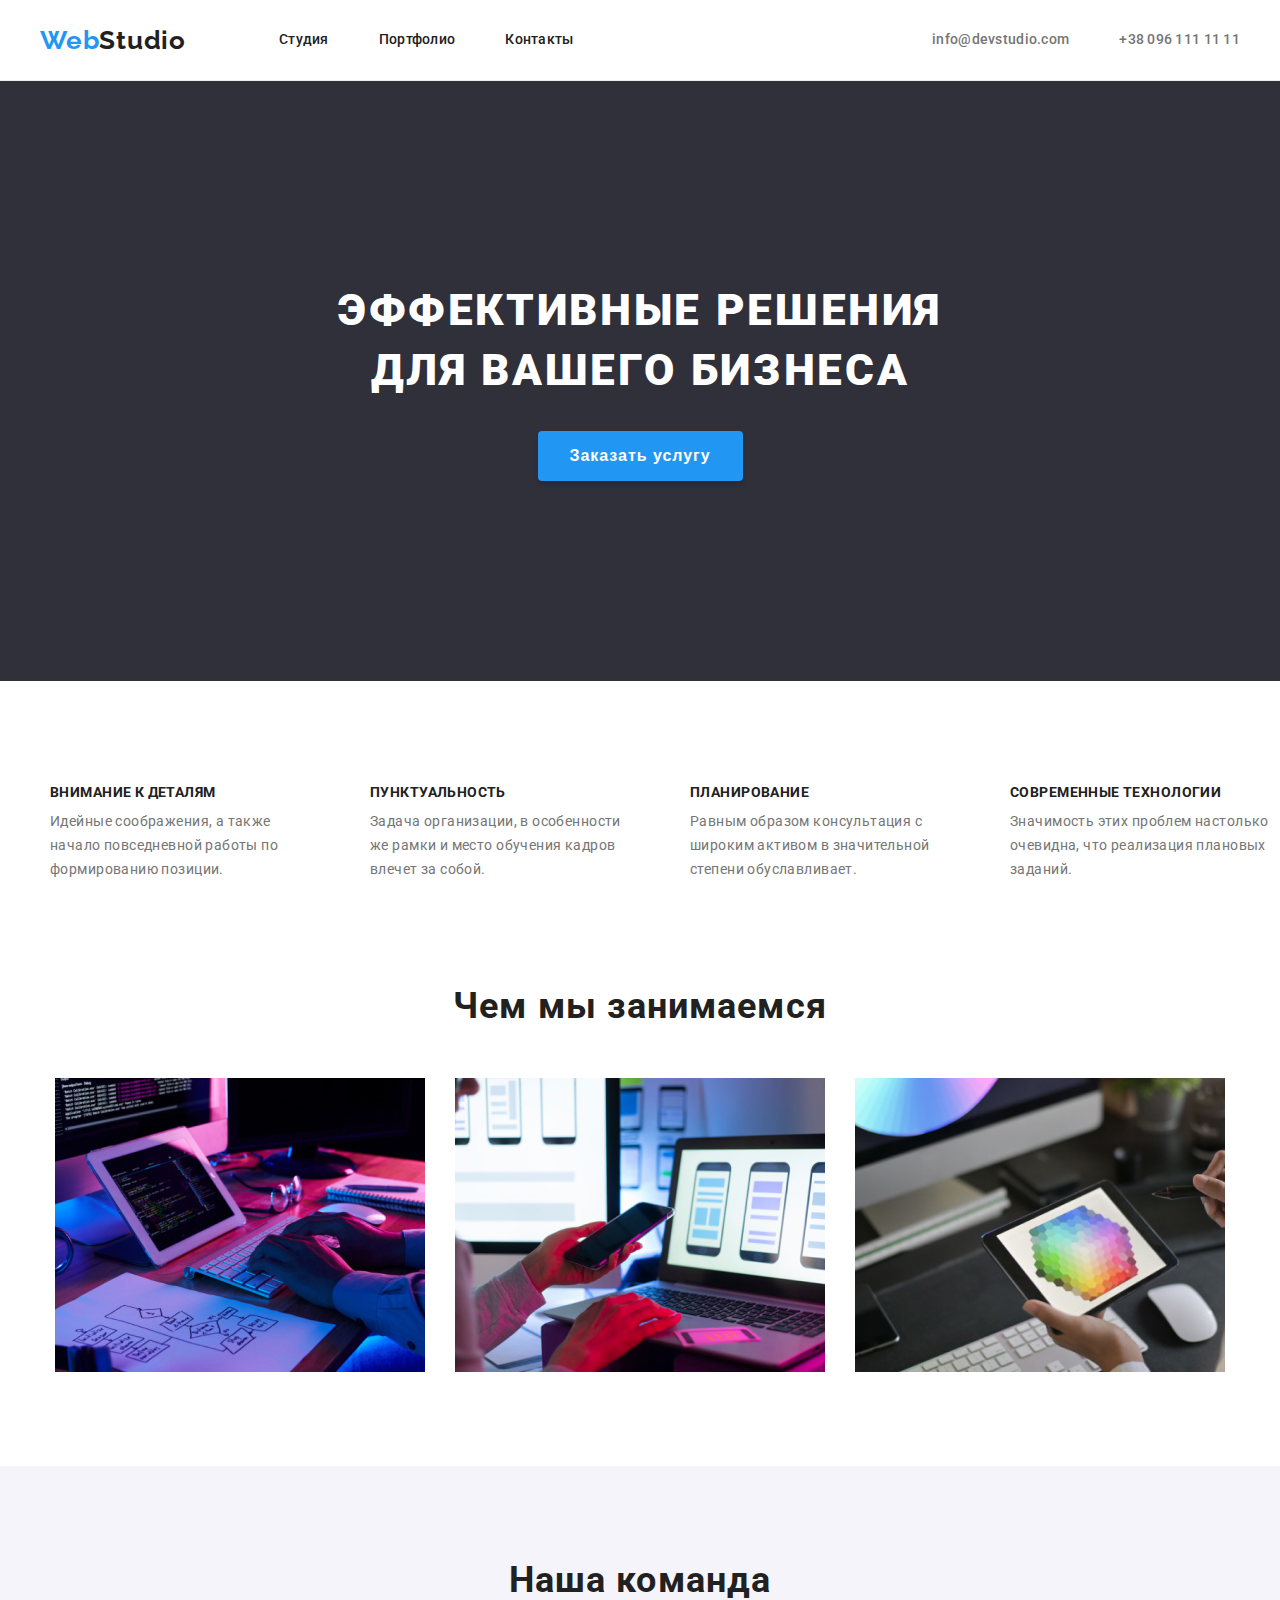
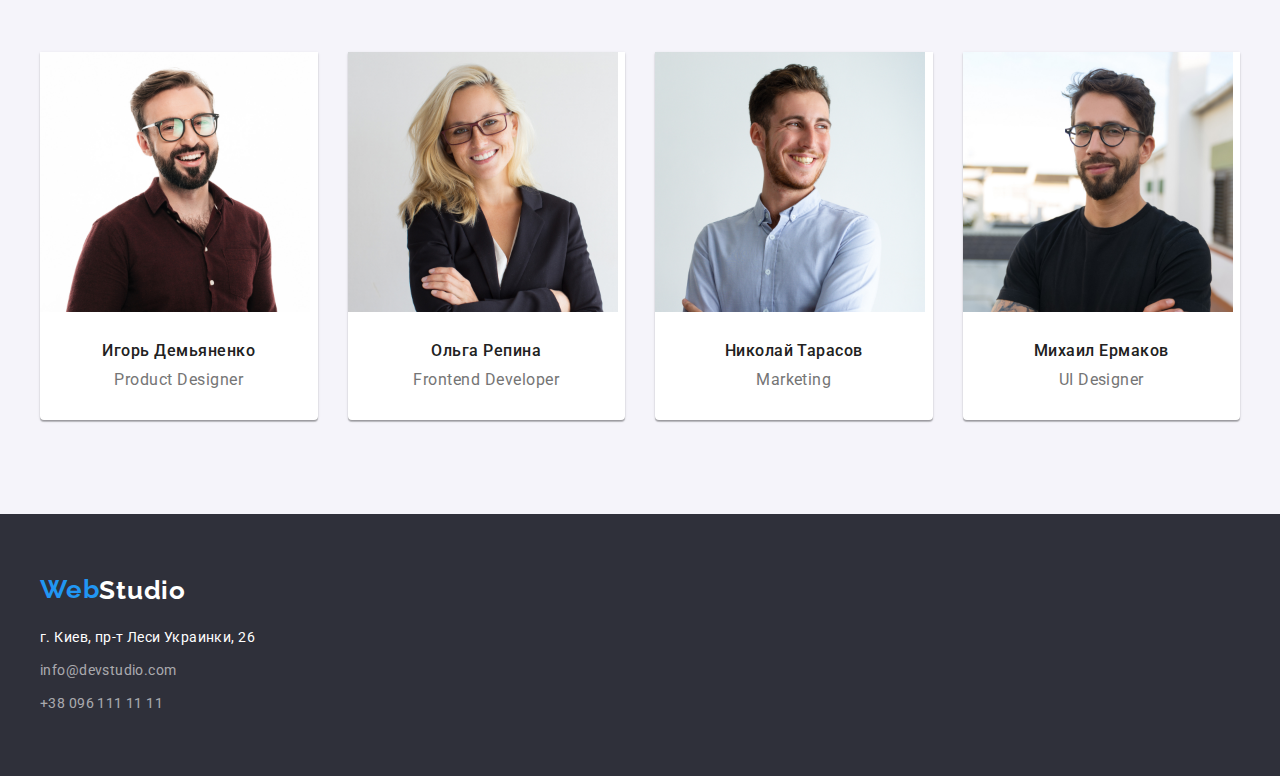
==== index.html @ fc033f23 "add" ====
<!DOCTYPE html>
<html lang="ru">
<head>
    <meta charset="UTF-8">
    <meta http-equiv="X-UA-Compatible" content="IE=edge">
    <meta name="viewport" content="width=device-width, initial-scale=1.0">
    <title>Document</title>
       <link rel="stylesheet" href="https://fonts.googleapis.com/css2?family=Raleway:wght@700&family=Roboto:wght@400;500;700;900&display=swap">
    <link rel="stylesheet" href="https://cdnjs.cloudflare.com/ajax/libs/modern-normalize/1.1.0/modern-normalize.min.css"
    integrity="sha512-wpPYUAdjBVSE4KJnH1VR1HeZfpl1ub8YT/NKx4PuQ5NmX2tKuGu6U/JRp5y+Y8XG2tV+wKQpNHVUX03MfMFn9Q=="
    crossorigin="anonymous" referrerpolicy="no-referrer"/>
       <link rel="stylesheet" href="./css/styles.css">
</head>

<body>
    <!--Шапка-сайта-->
        <header class="menu">
    <div class="container main-nav">
        <nav>
          <a class="logo" href="/"><span class="web">Web</span>Studio</a>      
             <ul class="navigate-class">
                 <li class="item"><a class="link" href="index.html">Студия</a></li>
                 <li class="item"><a class="link" href="portfolio.html">Портфолио</a></li>
                 <li class="item"><a class="link" href="/">Контакты</a></li>
              </ul>
        </nav>
         <div class="contact">
             <a class="link-contact" href="mailto:info@devstudio.com">info@devstudio.com</a>
             <a class="link-contact" href="tel:+380961111111">+38 096 111 11 11</a> 
         </div>
         
    </div>    
        </header>

<main>
    <!--Верхняя секция-->
<section class="all-order">
    <div class="container title-button">
    <h1 class="order-title"> ЭФФЕКТИВНЫЕ РЕШЕНИЯ ДЛЯ ВАШЕГО БИЗНЕСА</h1>
<button class="order" type="button">Заказать услугу</button>
</div>
</section>

    <!--Принципы-->
    <section class="section">
<div class="container">
    <ul class="list-principles">
        <li class="oldsection"> 
            <h3>ВНИМАНИЕ К ДЕТАЛЯМ </h3> 
           <p class="principles">Идейные соображения, а также начало повседневной работы по формированию позиции.</p>
         </li>

        <li class="oldsection"> 
            <h3>ПУНКТУАЛЬНОСТЬ</h3> 
          <p class="principles">Задача организации, в особенности же рамки и место обучения кадров влечет за собой.</p> 
         </li>

        <li class="oldsection">
             <h3>ПЛАНИРОВАНИЕ</h3> 
           <p class="principles">Равным образом консультация с широким активом в значительной степени обуславливает.</p>
         </li>

        <li class="oldsection">
             <h3>СОВРЕМЕННЫЕ ТЕХНОЛОГИИ</h3>
           <p class="principles">Значимость этих проблем настолько очевидна, что реализация плановых заданий.</p> 
        </li>
    </ul>
</div> 
</section>

<!--Чем мы занимаемся-->
<section class="section work"> 
    <div class="container">
    <h2 class="section-title">Чем мы занимаемся</h2>
    <ul class="our-work-set">
         <li class="section-card"><img src="images/img1.jpg" alt="человек работает" width="370" height="294"></li>
         <li class="section-card"><img src="images/img2.jpg" alt="монитор" width="370" height="294"></li>
         <li class="section-card"><img src="images/img3.jpg" alt="спектр" width="370" height="294"></li>
    </ul>
    </div>
</section>

<!--Наша команда-->
<section class="section we">
    <div class="container">
    <h2 class="section-title">Наша команда</h2>
    <ul class="our-team">
        <li class="section-team">
            <img src="images/img4.jpg" alt="Игорь Демьяненко" width="270" height="260">
            <div class="card-content">
            <h3 class="command">Игорь Демьяненко</h3>
             <p class="command-position">Product Designer</p>  
            </div>
        </li>
        <li class="section-team">
            <img src="images/img5.jpg" alt="Ольга Репина" width="270" height="260">
            <div class="card-content">
               <h3 class="command">Ольга Репина</h3> 
               <p class="command-position">Frontend Developer</p> 
            </div>
        </li>
        <li class="section-team">
            <img src="images/img6.jpg" alt="Николай Тарасов" width="270" height="260">
            <div class="card-content">
                <h3 class="command">Николай Тарасов</h3>  
               <p class="command-position">Marketing</p> 
            </div>
        </li>
        <li class="section-team">
            <img src="images/img7.jpg" alt="Михаил Ермаков" width="270" height="260">
            <div class="card-content">
            <h3 class="command">Михаил Ермаков</h3> 
               <p class="command-position">UI Designer</p>
             </div>  
            </li>
     </ul>
    </div>
</section>

</main>

    <footer class="link-footer">
        <div class="container">
        <a class="logo-footer" href="/"><span class="web">Web</span>Studio</a>
        <address class="address"> 
        <a class="footer" href="https://goo.gl/maps/7m1vxZSbiyb1Bdkx6">г. Киев, пр-т Леси Украинки, 26</a>
        <a class="footer-contact" href="mailto:info@devstudio.com">info@devstudio.com</a>
        <a class="footer-contact" href="tel:+380961111111">+38 096 111 11 11</a>
        </address>
        </div>
  </footer>
   
</body>
</html>
---- css/styles.css ----
:root {
  --main-background-color: #ffffff;
  --main-color-text: #212121;
  --second-color-text: #757575;
  --main-font-family: Roboto;
  --main-font-size: 26px;
  --main-color-text-darkbackground: #ffffff;

  --card-set-gap: 30px;
}

body {
  font-family: var(--main-font-family, Raleway);
  font-style: normal;
  font-weight: normal;
  color: var(--main-color-text, #757575);
  margin: 0;
}

h1,
h2,
h3,
p,
ul {
  margin: 0;
  padding: 0;
}

img {
  display: block;
  max-width: 100%;
  height: auto;
}

.menu {
  border-bottom: 1px solid #ececec;
}

.main-nav {
  display: flex;
  align-items: center;
}

.container {
  width: 1200px;
  margin-left: auto;
  margin-right: auto;
  padding-left: 15px;
  padding-right: 15px;
}

nav {
  display: flex;
}

.web {
  font-family: Raleway;
  font-weight: 700;
  font-size: 26px;
  line-height: 1.19;
  color: #2196f3;
  letter-spacing: 0.03em;
}
.logo {
  font-family: Raleway;
  font-weight: 700;
  font-size: 26px;
  line-height: 1.24;
  letter-spacing: 0.03em;

  color: var(--main-color-text);
  text-decoration: none;

  display: inline-block;
  margin-top: 24px;
}

.navigate-class {
  display: flex;
  margin-left: 93px;
}

.navigate-class > .item {
  list-style-type: none;
  margin-right: 50px;
}

.navigate-class .item:last-child {
  margin-right: 0px;
}

.navigate-class .link {
  color: var(--main-color-text);
  background-color: var(--main-background-color);
  font-weight: 500;
  font-size: 14px;
  text-decoration: none;

  line-height: 1.14;
  letter-spacing: 0.02em;

  display: block;
  padding-top: 32px;
  padding-bottom: 32px;
}

.contact {
  display: flex;
  margin-left: auto;
}

.contact .link-contact + .link-contact {
  margin-left: 50px;
}

.link-contact {
  font-weight: 500;
  font-size: 14px;
  line-height: 1.14;
  letter-spacing: 0.02em;
  color: var(--second-color-text);
  text-decoration: none;
  list-style-type: none;
  padding-top: 32px;
  padding-bottom: 32px;
}

.link:hover,
.link:focus,
.link-contact:focus,
.link-contact:hover,
.footer:hover,
.footer:focus,
.footer-contact:focus,
.footer-contact:hover {
  color: #2196f3;
}

.all-order {
  background-color: #2f303a;

  text-align: center;
}

.title-button {
  padding-top: 200px;
  padding-bottom: 200px;
}

.order-title {
  font-family: var(--main-font-family);
  text-align: center;
  font-weight: 900;
  font-size: 44px;
  line-height: 1.36;

  letter-spacing: 0.06em;
  text-transform: uppercase;

  color: var(--main-color-text-darkbackground);

  width: 696px;
  margin: 0 auto;
}

.order {
  cursor: pointer;
  background-color: #2196f3;
  box-shadow: 0px 4px 4px rgba(0, 0, 0, 0.15);
  border-radius: 4px;
  border: none;
  font-weight: 700;
  font-size: 16px;
  line-height: 1.87;

  letter-spacing: 0.06em;
  color: var(--main-color-text-darkbackground);

  text-align: center;

  display: inline-block;
  min-width: 200px;
  padding: 10px 32px;
  margin-top: 30px;
}

.section {
  padding-bottom: 94px;
  padding-top: 94px;
}

.list-principles {
  display: flex;
  flex-wrap: nowrap;
}

.list-principles > .oldsection {
  flex-basis: calc(100% / 4);
  min-width: 270px;
  list-style-type: none;
  padding: 10px;
}

.list-principles .oldsection + .oldsection {
  margin-left: var(--card-set-gap);
}

.principles {
  font-size: 14px;
  line-height: 1.71;
  letter-spacing: 0.03em;

  color: var(--second-color-text);

  text-decoration: none;
  list-style-type: none;

  margin-top: 10px;
}

.work {
  padding-top: 0px;
}

.our-work-set {
  list-style-type: none;
  margin: 0px;

  display: flex;
  justify-content: center;
}

.our-work-set > .section-card {
  flex-basis: calc(100% / 3 - 30px);
}

.our-work-set .section-card + .section-card {
  margin-left: var(--card-set-gap);
}

.we {
  background: #f5f4fa;
}
.our-team {
  display: flex;
  flex-wrap: wrap;
  align-content: center;
  margin-left: -30px;
}

.our-team > .section-team {
  flex-basis: calc(100% / 4 - 30px);
  margin-left: 30px;
  background: #ffffff;
  box-shadow: 0px 1px 3px rgba(0, 0, 0, 0.12), 0px 1px 1px rgba(0, 0, 0, 0.14),
    0px 2px 1px rgba(0, 0, 0, 0.2);
  border-radius: 0px 0px 4px 4px;
}

.our-team .section-team + .section-team {
  margin-left: var(--card-set-gap);
}

div h3 {
  font-weight: 700;
  font-size: 14px;
  line-height: 1.14;
  letter-spacing: 0.03em;

  text-align: left;
  color: var(--main-color-text);
}

.section-title {
  font-weight: 700;
  font-size: 36px;
  line-height: 1.16;
  text-align: center;
  letter-spacing: 0.03em;
  text-align: center;
  color: var(--main-color-text);
  margin-bottom: 50px;
}

.section-team {
  text-align: center;
  list-style-type: none;
}

.command {
  font-weight: 500;
  font-size: 16px;
  line-height: 1.18;

  text-align: center;
  letter-spacing: 0.03em;
}

.command-position {
  font-size: 16px;
  line-height: 1.18;

  text-align: center;
  letter-spacing: 0.03em;

  color: var(--second-color-text);

  margin-top: 10px;
}

.card-content {
  padding-top: 30px;
  padding-bottom: 30px;
}

.link-footer {
  background-color: #2f303a;
  color: var(--main-color-text-darkbackground);
  align-items: center;
  font-size: 14px;

  text-decoration: none;
  display: flex;
  flex-wrap: nowrap;
  flex-direction: column;
  align-items: flex-start;

  width: 100%;
  padding-top: 60px;
  padding-bottom: 60px;
}
.logo-footer {
  color: var(--main-color-text-darkbackground);
  font-family: Raleway;
  font-weight: bold;
  font-size: 26px;
  text-decoration: none;
  line-height: 1.24;
  letter-spacing: 0.03em;

  display: flex;
  margin-bottom: 20px;
}

.footer {
  font-style: normal;
  text-decoration: none;
  font-size: 14px;
  line-height: 1.71;
  letter-spacing: 0.03em;
  color: var(--main-color-text-darkbackground);

  display: block;
}

.footer-contact {
  font-style: normal;
  text-decoration: none;
  font-size: 14px;
  line-height: 1.71;
  letter-spacing: 0.03em;
  color: rgba(255, 255, 255, 0.6);

  display: block;
  min-width: 231px;
  margin-top: 9px;
}

.button {
  cursor: pointer;

  font-family: var(--main-font-family);
  font-weight: 500;
  font-size: 16px;
  line-height: 1.62;
  text-align: center;
  letter-spacing: 0.03em;
  color: var(--main-color-text);
  background: #f5f4fa;
  border: none;
  border-radius: 4px;

  display: inline-block;
  padding: 6px 22px;
  min-width: 75px;
  text-align: center;
}

.button:focus,
.button:hover {
  background-color: #2196f3;
  color: var(--main-color-text-darkbackground);
  box-shadow: 0px 3px 1px rgba(0, 0, 0, 0.1), 0px 1px 2px rgba(0, 0, 0, 0.08),
    0px 2px 2px rgba(0, 0, 0, 0.12);
  border-radius: 4px;
}

.all-buttons {
  min-width: 661px;
  margin: 0 auto;
  margin-bottom: 56px;

  text-align: center;

  display: flex;
  justify-content: center;
  align-items: center;
}

.all-buttons > .order-1 + .order-1 {
  margin-left: 8px;
}

.order-1 {
  list-style-type: none;
  text-decoration: none;
  background-color: var(--main-background-color);
  color: var(--main-color-text);
}

.card-set {
  display: flex;
  flex-wrap: wrap;
  align-content: center;
  justify-content: center;

  margin-top: 50px;
  margin-left: -30px;
  margin-bottom: -30px;
}

.card-set > .all-projects {
  flex-basis: calc (100% / 3 - 30px);
  margin-bottom: var(--card-set-gap);
  margin-left: var(--card-set-gap);
}

.all-projects {
  display: block;
  list-style-type: none;
}
.set-projects-title {
  width: 370px;
  padding: 20px 24px;
  border: 1px solid #eeeeee;
}

.projects-title {
  font-weight: 700;
  font-size: 18px;
  line-height: 2;
  letter-spacing: 0.06em;
  color: var(--main-color-text);

  width: 322px;
}

.projects-type {
  font-size: 16px;
  line-height: 1.87;
  letter-spacing: 0.03em;
  color: var(--second-color-text);

  margin-top: 10px;
}
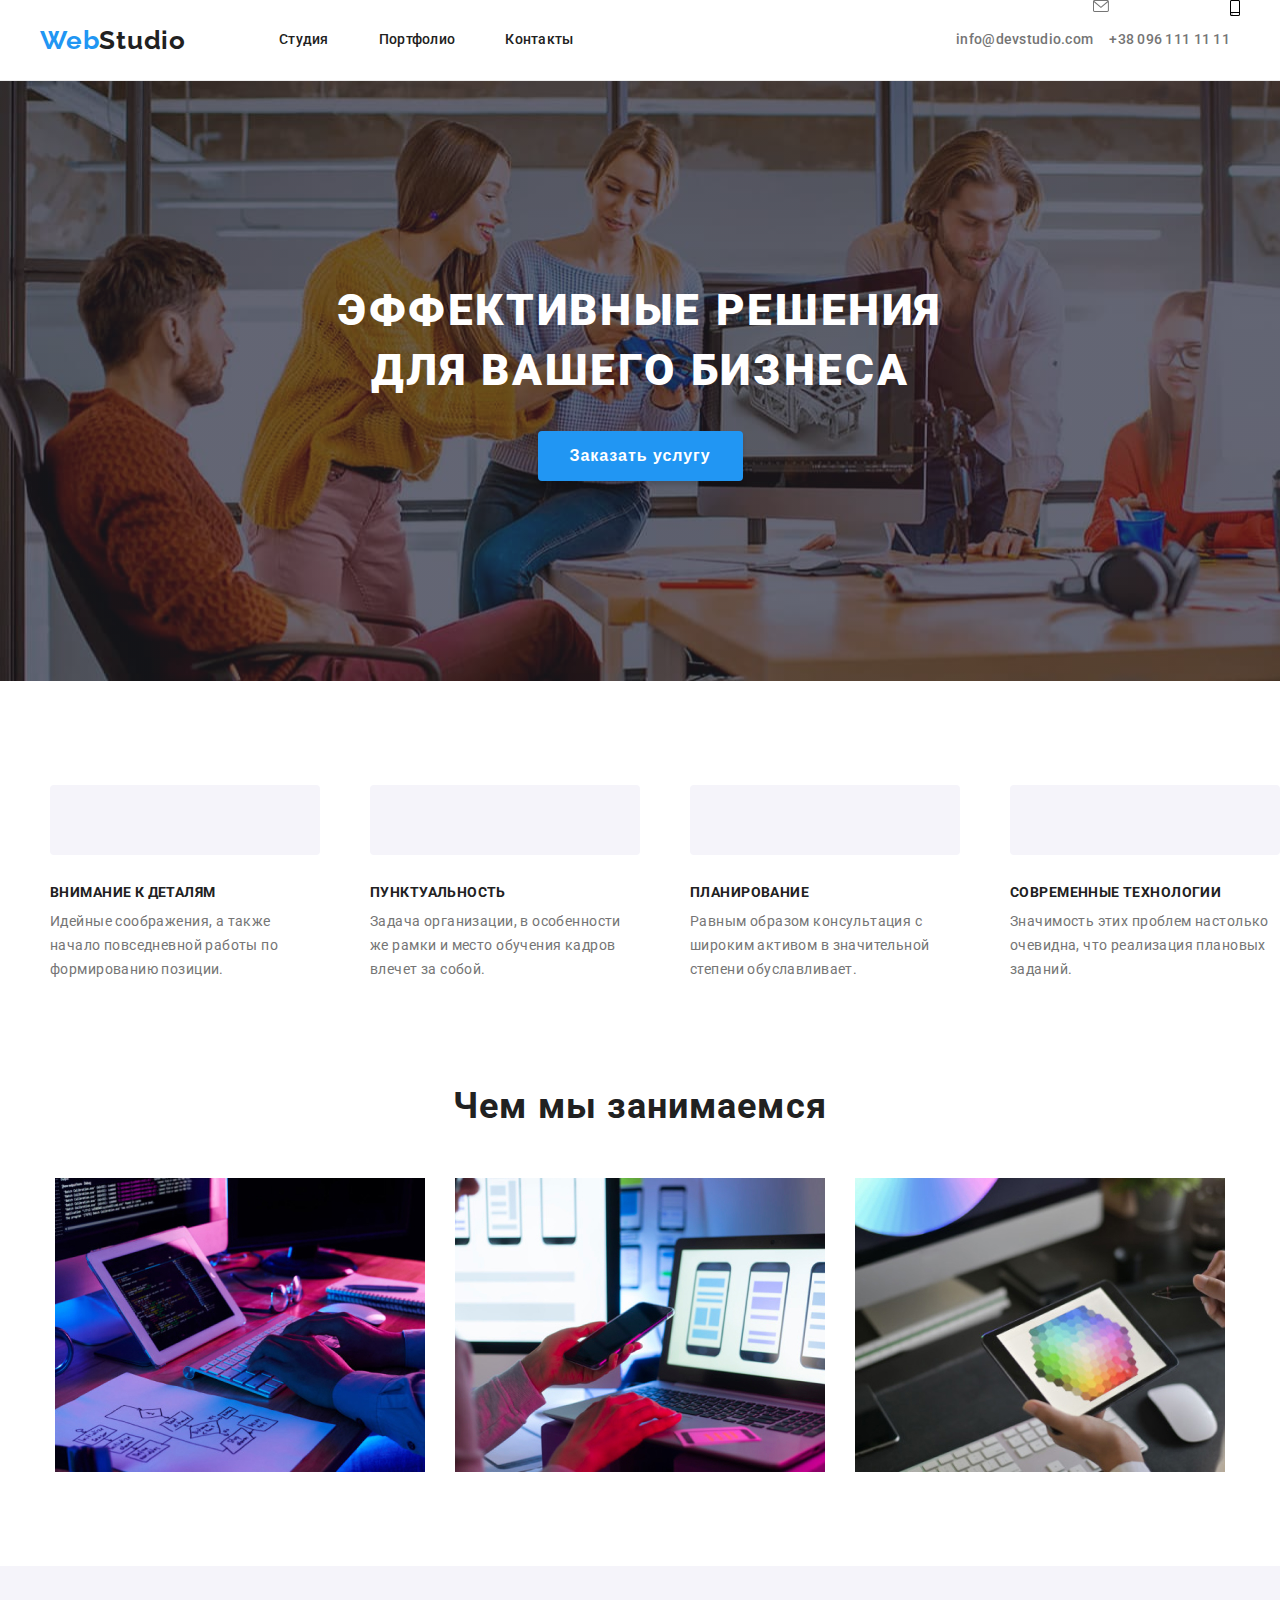
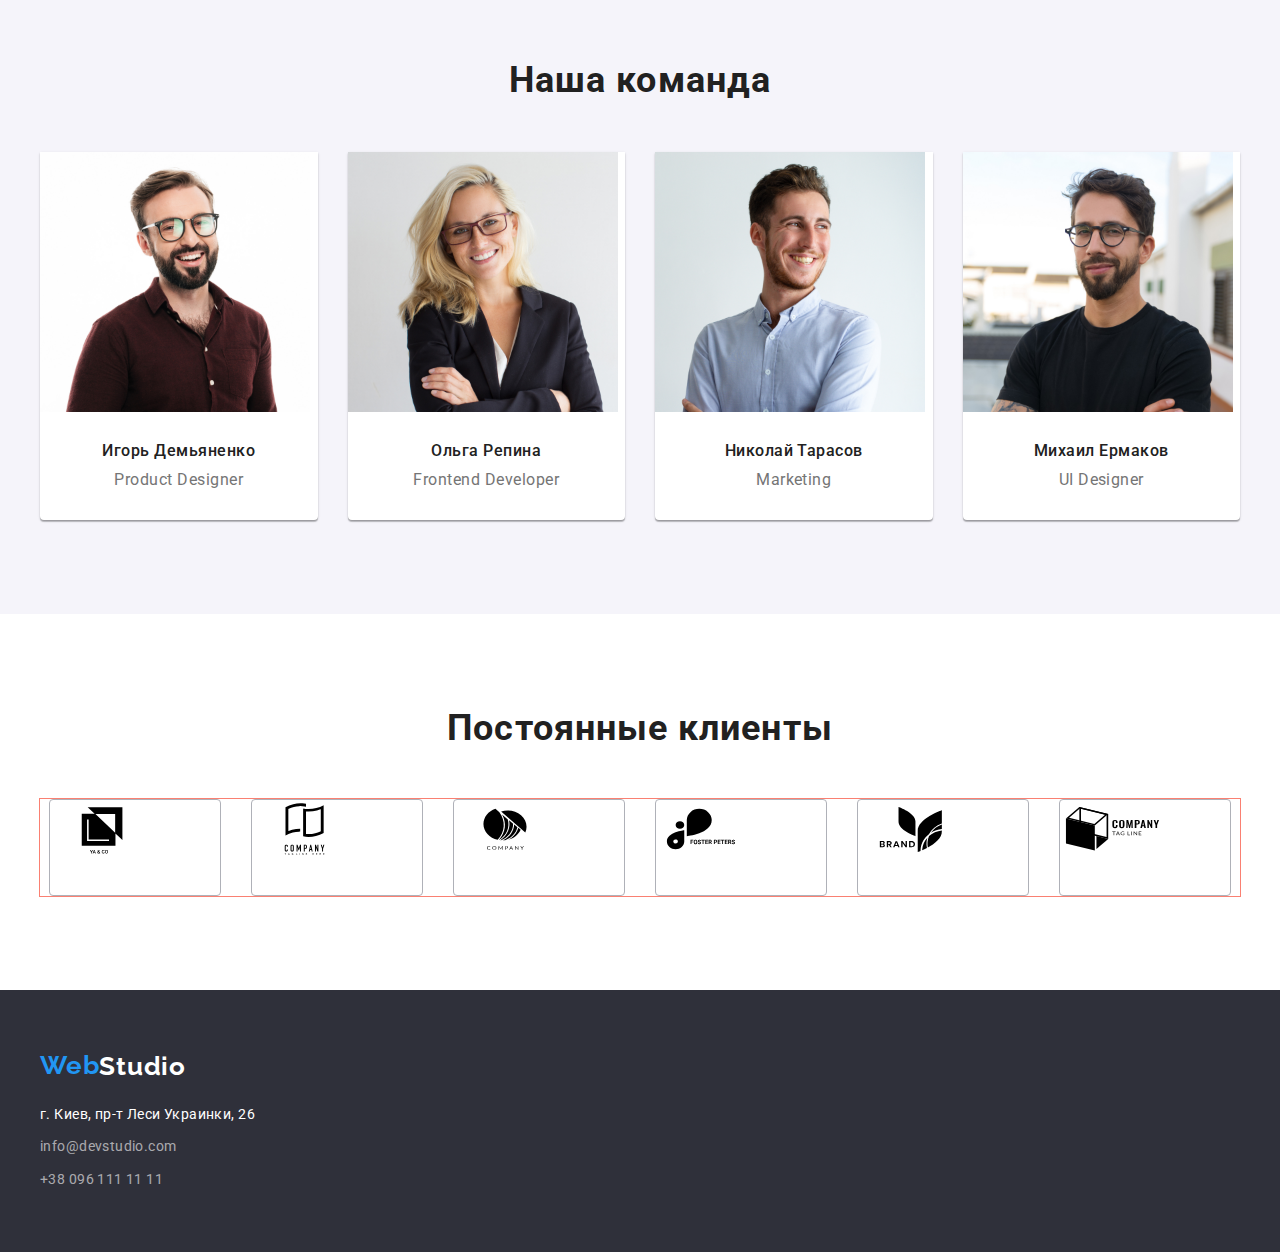
==== commit 67b360a3: "1" ====
--- a/index.html
+++ b/index.html
@@ -25,9 +25,15 @@
               </ul>
         </nav>
          <div class="contact">
-             <a class="link-contact" href="mailto:info@devstudio.com">info@devstudio.com</a>
+             <a class="link-contact mail" href="mailto:info@devstudio.com">info@devstudio.com</a>
+             <svg class="envelope">
+                 <use href="./images/symbol-defs (1).svg#icon-envelope"></use>
+             </svg>
              <a class="link-contact" href="tel:+380961111111">+38 096 111 11 11</a> 
-         </div>
+             <svg class="smartphone">
+                 <use href="images/symbol-defs (1).svg#icon-smartphone"></use>
+             </svg>
+            </div>
          
     </div>    
         </header>
@@ -45,22 +51,22 @@
     <section class="section">
 <div class="container">
     <ul class="list-principles">
-        <li class="oldsection"> 
+        <li class="oldsection icon-antenna"> 
             <h3>ВНИМАНИЕ К ДЕТАЛЯМ </h3> 
            <p class="principles">Идейные соображения, а также начало повседневной работы по формированию позиции.</p>
          </li>
 
-        <li class="oldsection"> 
+        <li class="oldsection icon-clock"> 
             <h3>ПУНКТУАЛЬНОСТЬ</h3> 
           <p class="principles">Задача организации, в особенности же рамки и место обучения кадров влечет за собой.</p> 
          </li>
 
-        <li class="oldsection">
+        <li class="oldsection icon-diagram">
              <h3>ПЛАНИРОВАНИЕ</h3> 
            <p class="principles">Равным образом консультация с широким активом в значительной степени обуславливает.</p>
          </li>
 
-        <li class="oldsection">
+        <li class="oldsection icon-astronaut">
              <h3>СОВРЕМЕННЫЕ ТЕХНОЛОГИИ</h3>
            <p class="principles">Значимость этих проблем настолько очевидна, что реализация плановых заданий.</p> 
         </li>
@@ -116,7 +122,56 @@
      </ul>
     </div>
 </section>
-
+<!--Постоянные клиенты-->
+<section class="section">
+    <div class="container">
+        <h2 class="section-title">Постоянные клиенты</h2>
+        <ul class="clients-list">
+<li class="each-client">
+    <button class="clients">
+        <svg class="clients-logo">
+        <use href="./images/symbol-defs (1).svg#icon-Logo" width="106" height="60"> </use>
+        </svg>
+    </button>
+</li>
+<li class="each-client">
+    <button class="clients">
+        <svg class="clients-logo">
+            <use href="./images/symbol-defs (1).svg#icon-Logo1" width="106" height="60"></use>
+        </svg>
+    </button>
+</li>
+<li class="each-client">
+    <button class="clients">
+        <svg class="clients-logo">
+            <use href="./images/symbol-defs (1).svg#icon-Logo2" width="106" height="60"> </use>
+        </svg>
+    </button>
+</li>
+<li class="each-client">
+    <button class="clients">
+    <svg class="clients-logo">
+        <use href="./images/symbol-defs (1).svg#icon-Logo3" width="106" height="60"> </use>
+    </svg>
+</button>
+</li>
+<li class="each-client">
+    <button class="clients">
+        <svg class="clients-logo">
+            <use href="./images/symbol-defs (1).svg#icon-Logo4" width="106" height="60"> </use>
+        </svg>
+    </button>
+</li>
+<li class="each-client">
+    <button class="clients">
+        <svg class="clients-logo">
+            <use href="./images/symbol-defs (1).svg#icon-Logo5" width="106" height="60"> </use>
+        </svg>
+    </button>
+</li>
+        </ul>
+    </div>
+</section>
 </main>
 
     <footer class="link-footer">
--- a/css/styles.css
+++ b/css/styles.css
@@ -136,9 +136,24 @@
   color: #2196f3;
 }
 
+.envelope {
+  width: 16px;
+  height: 12px;
+}
+
+.smartphone {
+  width: 10px;
+  height: 16px;
+}
+
 .all-order {
   background-color: #2f303a;
-
+  background-image: linear-gradient(
+      to bottom,
+      rgba(47, 48, 58, 0.4),
+      rgba(47, 48, 58, 0.4)
+    ),
+    url(../images/headerbackground.jpg);
   text-align: center;
 }
 
@@ -205,6 +220,34 @@
   margin-left: var(--card-set-gap);
 }
 
+.oldsection::before {
+  display: block;
+  content: "";
+  height: 70px;
+  background-color: #f5f4fa;
+  margin-bottom: 30px;
+  border-radius: 4px;
+
+  background-repeat: no-repeat;
+  background-position: center;
+}
+
+.icon-antenna::before {
+  background-image: url(../images/antenna1.jpg);
+}
+
+.icon-clock::before {
+  background-image: url(../images/clock1.jpg);
+}
+
+.icon-diagram::before {
+  background-image: url(../images/diagram1.jpg);
+}
+
+.icon-astronaut::before {
+  background-image: url(../images/astronaut1.jpg);
+}
+
 .principles {
   font-size: 14px;
   line-height: 1.71;
@@ -313,6 +356,40 @@
   padding-bottom: 30px;
 }
 
+.clients-list {
+  list-style: none;
+  display: flex;
+  justify-content: center;
+  outline: 1px solid salmon;
+}
+.clients-list .each-client + .each-client {
+  margin-left: 30px;
+}
+.clients {
+  cursor: pointer;
+  display: inline-block;
+  margin: 0;
+  padding: 0;
+  border: 1px solid #afb1b8;
+
+  background-color: var(--main-background-color);
+  border-radius: 4px;
+}
+
+.clients:hover,
+.clients:focus {
+  border: 1px solid #2196f3;
+}
+
+.clients-logo {
+  width: 170px;
+  height: 92px;
+}
+
+.clients-logo:hover {
+  fill: #2196f3;
+}
+
 .link-footer {
   background-color: #2f303a;
   color: var(--main-color-text-darkbackground);
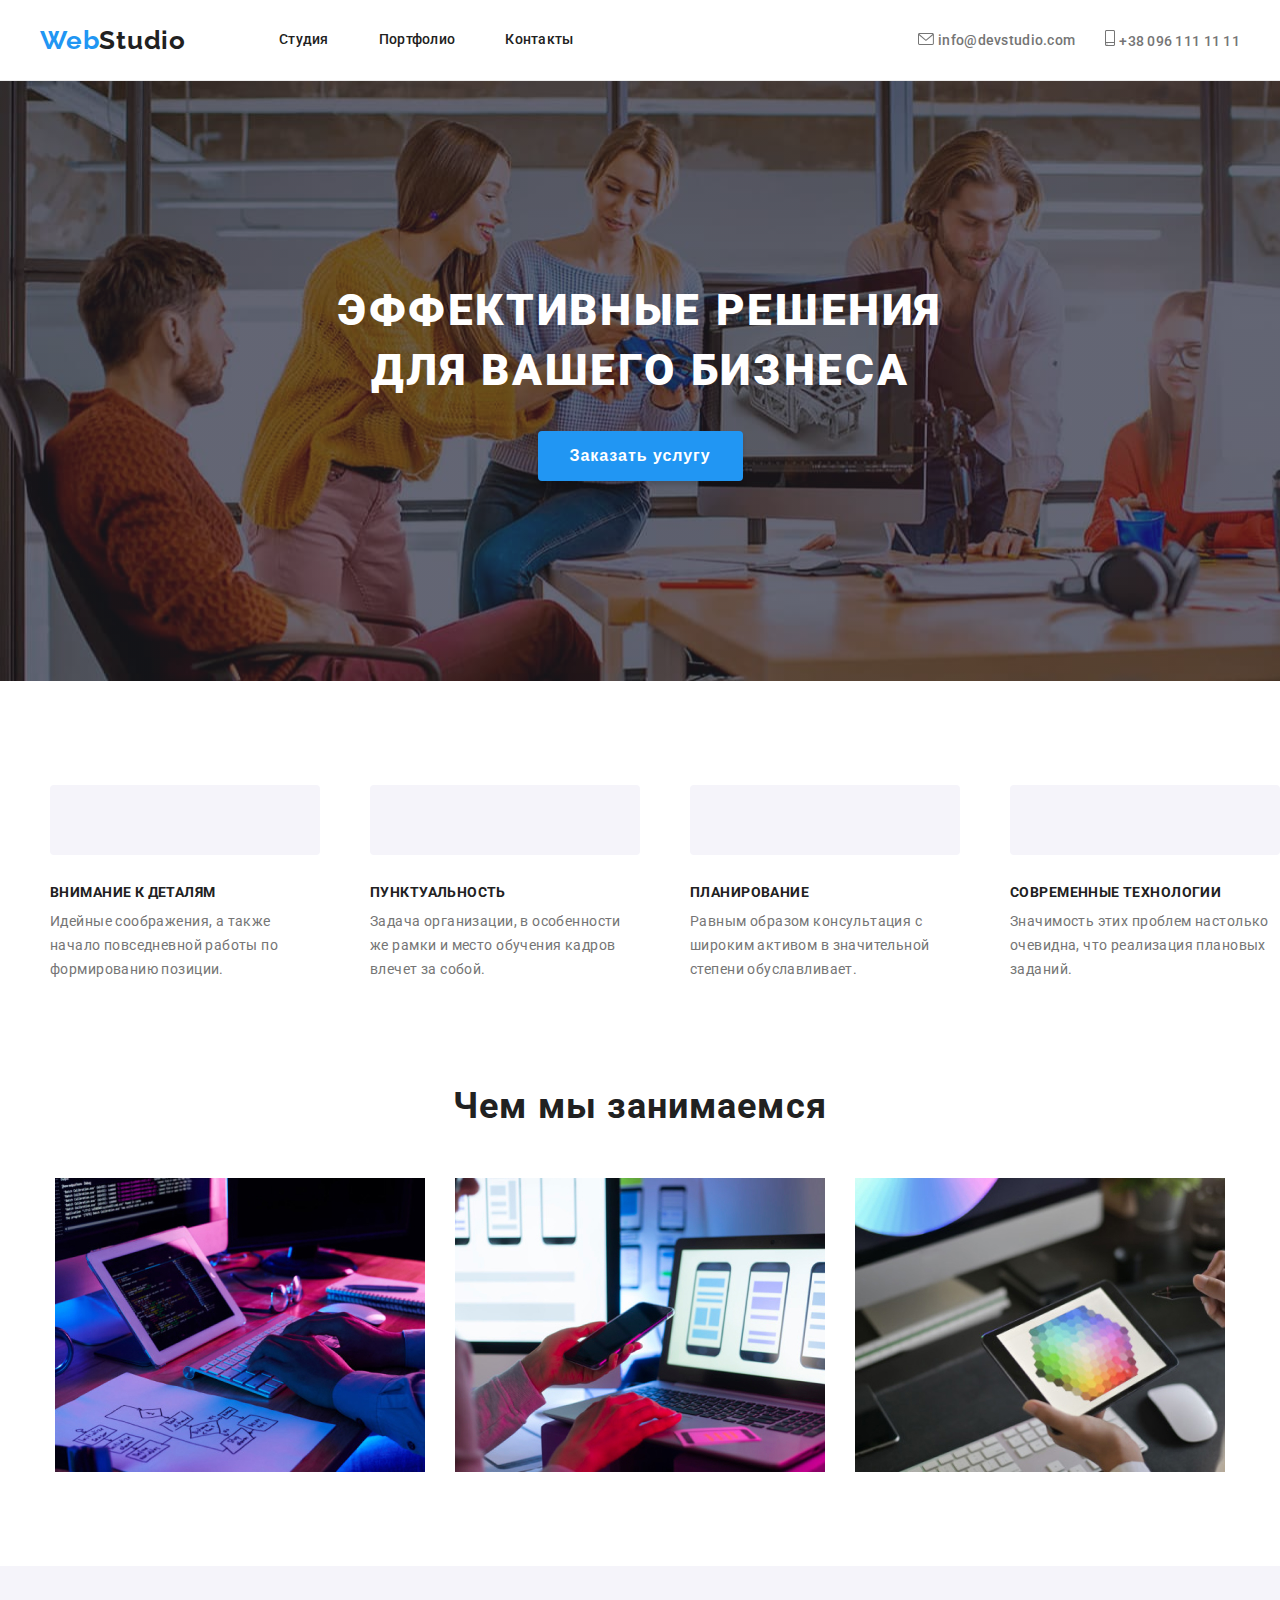
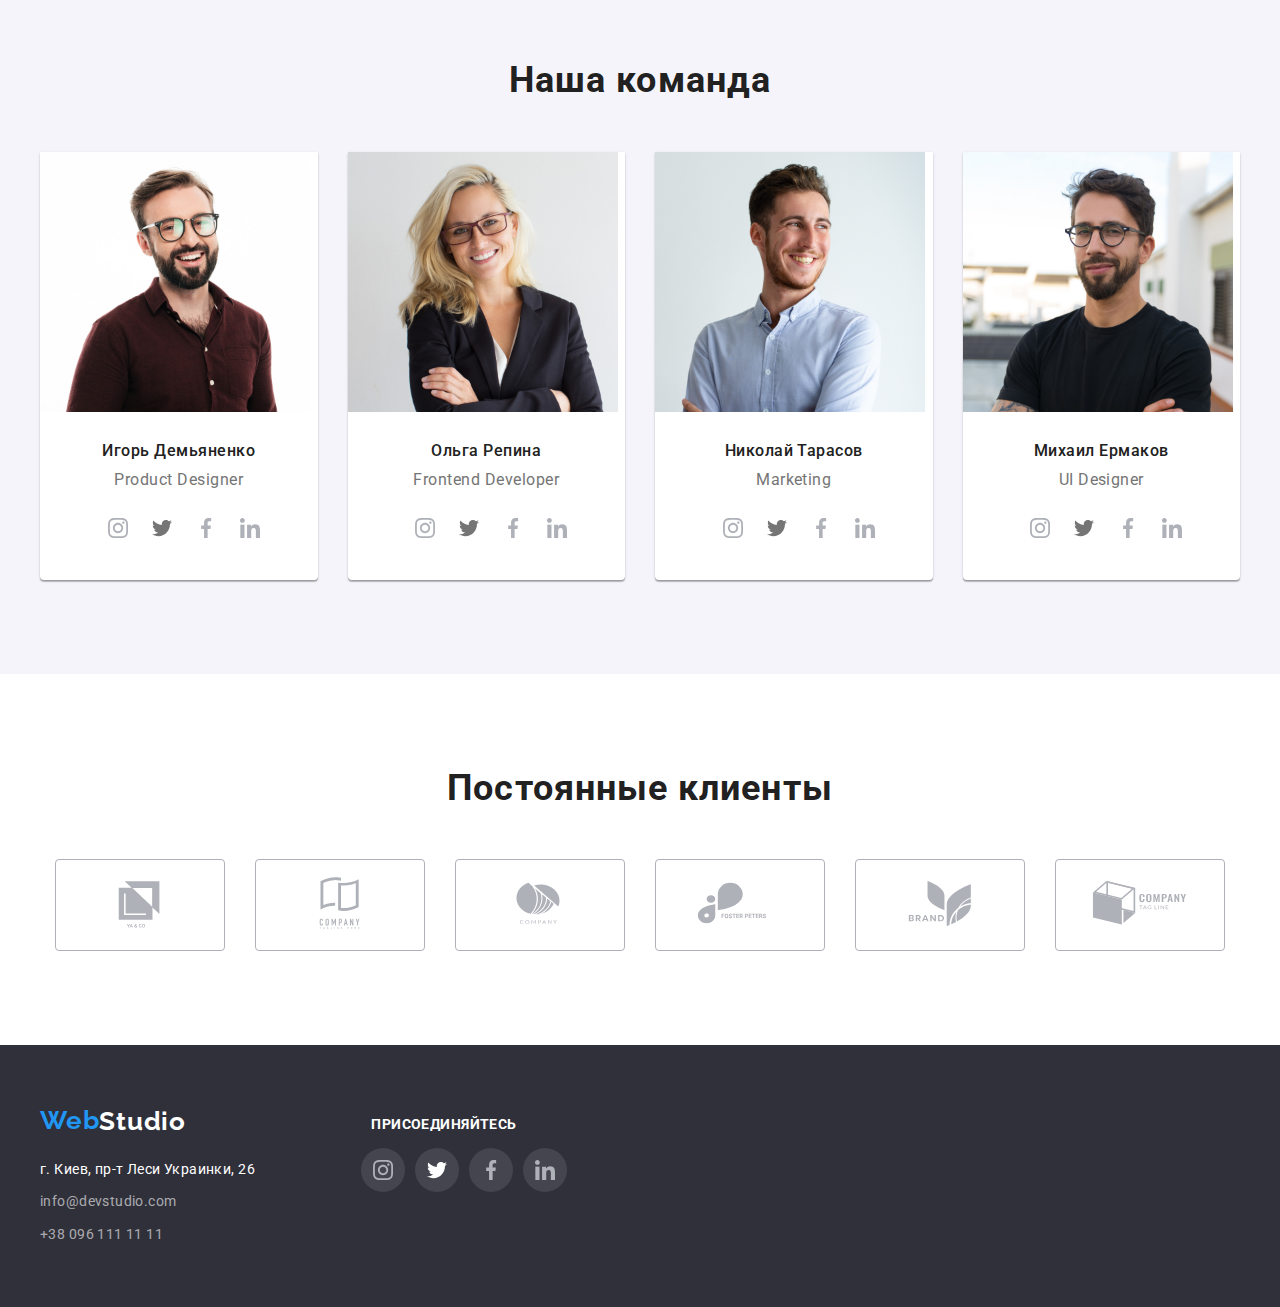
==== commit 3fe8e040: "5" ====
--- a/index.html
+++ b/index.html
@@ -25,15 +25,20 @@
               </ul>
         </nav>
          <div class="contact">
+          <div class="each-contact">
+            <svg class="envelope">
+                 <use href="./images/symbol-defs (1).svg#icon-envelope"></use>
+             </svg> 
              <a class="link-contact mail" href="mailto:info@devstudio.com">info@devstudio.com</a>
-             <svg class="envelope">
-                 <use href="./images/symbol-defs (1).svg#icon-envelope"></use>
+            </div>
+            <div class="each-contact">
+                 <svg class="smartphone">
+                 <use href="images/symbol-defs (1).svg#icon-smartphone"></use>
              </svg>
              <a class="link-contact" href="tel:+380961111111">+38 096 111 11 11</a> 
-             <svg class="smartphone">
-                 <use href="images/symbol-defs (1).svg#icon-smartphone"></use>
-             </svg>
-            </div>
+            </div>
+           
+        </div>
          
     </div>    
         </header>
@@ -93,9 +98,33 @@
     <ul class="our-team">
         <li class="section-team">
             <img src="images/img4.jpg" alt="Игорь Демьяненко" width="270" height="260">
-            <div class="card-content">
+          <div class="card-content">
             <h3 class="command">Игорь Демьяненко</h3>
              <p class="command-position">Product Designer</p>  
+            <div>
+                <ul class="connecting">
+                    <li class="nets">
+                        <a class="link-svg" href=""> <svg class="card-net-item">
+                                <use href="./images/symbol-defs (1).svg#icon-instagram" width="20" height="20"> </use>
+                            </svg></a>
+                    </li>
+                    <li class="nets">
+                        <a class="link-svg" href=""> <svg class="card-net-item">
+                                <use href="./images/symbol-defs (1).svg#icon-twitter" width="20" height="20"> </use>
+                            </svg></a>
+                    </li>
+                    <li class="nets">
+                        <a class="link-svg" href=""> <svg class="card-net-item">
+                                <use href="./images/symbol-defs (1).svg#icon-facebook" width="20" height="20"> </use>
+                            </svg></a>
+                    </li>
+                    <li class="nets">
+                        <a class="link-svg" href=""> <svg class="card-net-item">
+                                <use href="./images/symbol-defs (1).svg#icon-linkedin" width="20" height="20"> </use>
+                            </svg></a>
+                    </li>
+                </ul>
+            </div>
             </div>
         </li>
         <li class="section-team">
@@ -103,6 +132,30 @@
             <div class="card-content">
                <h3 class="command">Ольга Репина</h3> 
                <p class="command-position">Frontend Developer</p> 
+            <div>
+                <ul class="connecting">
+                    <li class="nets">
+                        <a class="link-svg" href=""> <svg class="card-net-item">
+                                <use href="./images/symbol-defs (1).svg#icon-instagram" width="20" height="20"> </use>
+                            </svg></a>
+                    </li>
+                    <li class="nets">
+                        <a class="link-svg" href=""> <svg class="card-net-item">
+                                <use href="./images/symbol-defs (1).svg#icon-twitter" width="20" height="20"> </use>
+                            </svg></a>
+                    </li>
+                    <li class="nets">
+                        <a  class="link-svg" href=""> <svg class="card-net-item">
+                                <use href="./images/symbol-defs (1).svg#icon-facebook" width="20" height="20"> </use>
+                            </svg></a>
+                    </li>
+                    <li class="nets">
+                        <a class="link-svg" href=""> <svg class="card-net-item">
+                                <use href="./images/symbol-defs (1).svg#icon-linkedin" width="20" height="20"> </use>
+                            </svg></a>
+                    </li>
+                </ul>
+            </div>
             </div>
         </li>
         <li class="section-team">
@@ -110,6 +163,30 @@
             <div class="card-content">
                 <h3 class="command">Николай Тарасов</h3>  
                <p class="command-position">Marketing</p> 
+            <div>
+                <ul class="connecting">
+                    <li class="nets">
+                        <a class="link-svg" href=""> <svg class="card-net-item">
+                                <use href="./images/symbol-defs (1).svg#icon-instagram" width="20" height="20"> </use>
+                            </svg></a>
+                    </li>
+                    <li class="nets">
+                        <a class="link-svg" href=""> <svg class="card-net-item">
+                                <use href="./images/symbol-defs (1).svg#icon-twitter" width="20" height="20"> </use>
+                            </svg></a>
+                    </li>
+                    <li class="nets">
+                        <a class="link-svg" href=""> <svg class="card-net-item">
+                                <use href="./images/symbol-defs (1).svg#icon-facebook" width="20" height="20"> </use>
+                            </svg></a>
+                    </li>
+                    <li class="nets">
+                        <a class="link-svg" href=""> <svg class="card-net-item">
+                                <use href="./images/symbol-defs (1).svg#icon-linkedin" width="20" height="20"> </use>
+                            </svg></a>
+                    </li>
+                </ul>
+            </div>
             </div>
         </li>
         <li class="section-team">
@@ -117,6 +194,30 @@
             <div class="card-content">
             <h3 class="command">Михаил Ермаков</h3> 
                <p class="command-position">UI Designer</p>
+            <div>
+                <ul class="connecting">
+                    <li class="nets">
+                        <a class="link-svg" href=""> <svg class="card-net-item">
+                                <use href="./images/symbol-defs (1).svg#icon-instagram" width="20" height="20"> </use>
+                            </svg></a>
+                    </li>
+                    <li class="nets">
+                        <a class="link-svg" href=""> <svg class="card-net-item">
+                                <use href="./images/symbol-defs (1).svg#icon-twitter" width="20" height="20"> </use>
+                            </svg></a>
+                    </li>
+                    <li class="nets">
+                        <a class="link-svg" href=""> <svg class="card-net-item">
+                                <use href="./images/symbol-defs (1).svg#icon-facebook" width="20" height="20"> </use>
+                            </svg></a>
+                    </li>
+                    <li class="nets">
+                        <a class="link-svg" href=""> <svg class="card-net-item">
+                                <use href="./images/symbol-defs (1).svg#icon-linkedin" width="20" height="20"> </use>
+                            </svg></a>
+                    </li>
+                </ul>
+            </div>
              </div>  
             </li>
      </ul>
@@ -128,15 +229,15 @@
         <h2 class="section-title">Постоянные клиенты</h2>
         <ul class="clients-list">
 <li class="each-client">
-    <button class="clients">
-        <svg class="clients-logo">
+    <button class="clients" >
+ <svg class="clients-logo">
         <use href="./images/symbol-defs (1).svg#icon-Logo" width="106" height="60"> </use>
-        </svg>
+    </svg>
     </button>
-</li>
-<li class="each-client">
-    <button class="clients">
-        <svg class="clients-logo">
+   
+</li>
+<li class="each-client">
+    <button class="clients"><svg class="clients-logo">
             <use href="./images/symbol-defs (1).svg#icon-Logo1" width="106" height="60"></use>
         </svg>
     </button>
@@ -163,27 +264,52 @@
     </button>
 </li>
 <li class="each-client">
-    <button class="clients">
-        <svg class="clients-logo">
-            <use href="./images/symbol-defs (1).svg#icon-Logo5" width="106" height="60"> </use>
-        </svg>
-    </button>
-</li>
+    <button class="clients"><svg class="clients-logo">
+        <use href="./images/symbol-defs (1).svg#icon-Logo5" width="106" height="60"> </use>
+    </svg></button>
+   </li>
         </ul>
     </div>
 </section>
 </main>
-
+<!--Футер-->
     <footer class="link-footer">
-        <div class="container">
-        <a class="logo-footer" href="/"><span class="web">Web</span>Studio</a>
-        <address class="address"> 
-        <a class="footer" href="https://goo.gl/maps/7m1vxZSbiyb1Bdkx6">г. Киев, пр-т Леси Украинки, 26</a>
-        <a class="footer-contact" href="mailto:info@devstudio.com">info@devstudio.com</a>
-        <a class="footer-contact" href="tel:+380961111111">+38 096 111 11 11</a>
-        </address>
-        </div>
-  </footer>
+        <div class="container common">
+            <div class="footer-logo-contact">
+               <a class="logo-footer" href="/"><span class="web">Web</span>Studio</a>
+                  <address class="address">
+                     <a class="footer" href="https://goo.gl/maps/7m1vxZSbiyb1Bdkx6">г. Киев, пр-т Леси Украинки, 26</a>
+                     <a class="footer-contact" href="mailto:info@devstudio.com">info@devstudio.com</a>
+                     <a class="footer-contact" href="tel:+380961111111">+38 096 111 11 11</a>
+                  </address>
+             </div>
+         <div class="footer-nets-links">
+             <h3 class="header-join">Присоединяйтесь</h3>
+                <ul class="join">
+                    <li class="footer-nets">
+                        <a class="footer-link-svg" href=""> <svg class="footer-svg-item">
+                                <use href="./images/symbol-defs (1).svg#icon-instagram" width="20" height="20"> </use>
+                            </svg></a>
+                    </li>
+                    <li class="footer-nets">
+                        <a class="footer-link-svg" href=""> <svg class="footer-svg-item">
+                                <use href="./images/symbol-defs (1).svg#icon-twitter" width="20" height="20"> </use>
+                            </svg></a>
+                    </li>
+                    <li class="footer-nets">
+                        <a class="footer-link-svg" href=""> <svg class="footer-svg-item">
+                                <use href="./images/symbol-defs (1).svg#icon-facebook" width="20" height="20"> </use>
+                            </svg></a>
+                    </li>
+                    <li class="footer-nets">
+                        <a class="footer-link-svg" href=""> <svg class="footer-svg-item">
+                                <use href="./images/symbol-defs (1).svg#icon-linkedin" width="20" height="20"> </use>
+                            </svg></a>
+                    </li>
+                </ul>
+            </div>
+      </div>
+    </footer>
    
 </body>
 </html>--- a/css/styles.css
+++ b/css/styles.css
@@ -24,6 +24,7 @@
 ul {
   margin: 0;
   padding: 0;
+  list-style-type: none;
 }
 
 img {
@@ -109,10 +110,14 @@
   margin-left: auto;
 }
 
-.contact .link-contact + .link-contact {
-  margin-left: 50px;
-}
-
+.contact .each-contact + .each-contact {
+  margin-left: 30px;
+}
+
+.envelope,
+.smartphone {
+  fill: var(--second-color-text);
+}
 .link-contact {
   font-weight: 500;
   font-size: 14px;
@@ -124,7 +129,10 @@
   padding-top: 32px;
   padding-bottom: 32px;
 }
-
+.envelope:focus,
+.envelope:hover,
+.smartphone:focus,
+.smartphone:hover,
 .link:hover,
 .link:focus,
 .link-contact:focus,
@@ -134,6 +142,7 @@
 .footer-contact:focus,
 .footer-contact:hover {
   color: #2196f3;
+  fill: #2196f3;
 }
 
 .envelope {
@@ -356,12 +365,48 @@
   padding-bottom: 30px;
 }
 
+.connecting {
+  margin-top: 16px;
+  margin-left: 10px;
+
+  list-style-type: none;
+  display: flex;
+  justify-content: center;
+  align-content: center;
+}
+
+.nets:hover {
+  background-color: #2196f3;
+  border-radius: 50%;
+}
+
+.link-svg {
+  width: 44px;
+  height: 44px;
+  display: flex;
+  justify-content: center;
+  align-content: center;
+  align-items: center;
+}
+
+.card-net-item {
+  fill: var(--second-color-text);
+  width: 20px;
+  height: 20px;
+  display: flex;
+}
+
+.card-net-item:hover {
+  fill: var(--main-color-text-darkbackground);
+}
+
 .clients-list {
-  list-style: none;
-  display: flex;
-  justify-content: center;
-  outline: 1px solid salmon;
-}
+  list-style-type: none;
+  display: flex;
+  justify-content: center;
+  align-content: center;
+}
+
 .clients-list .each-client + .each-client {
   margin-left: 30px;
 }
@@ -371,7 +416,8 @@
   margin: 0;
   padding: 0;
   border: 1px solid #afb1b8;
-
+  width: 170px;
+  height: 92px;
   background-color: var(--main-background-color);
   border-radius: 4px;
 }
@@ -382,12 +428,22 @@
 }
 
 .clients-logo {
-  width: 170px;
-  height: 92px;
+  width: 106px;
+  height: 60px;
+  fill: #afb1b8;
 }
 
 .clients-logo:hover {
   fill: #2196f3;
+}
+
+.common {
+  display: flex;
+  align-items: baseline;
+}
+
+.footer-logo-contact {
+  display: block;
 }
 
 .link-footer {
@@ -441,6 +497,66 @@
   display: block;
   min-width: 231px;
   margin-top: 9px;
+}
+.footer-nets-links {
+  display: flex;
+  flex-direction: column;
+  margin-left: 70px;
+}
+
+.header-join {
+  line-height: 16px;
+  letter-spacing: 0.03em;
+  text-transform: uppercase;
+  text-align: center;
+  color: #ffffff;
+
+  display: block;
+  width: 206px;
+}
+
+.join {
+  margin-top: 16px;
+  margin-left: 10px;
+
+  list-style-type: none;
+  display: flex;
+  justify-content: center;
+  align-content: center;
+}
+
+.footer-link-svg {
+  width: 44px;
+  height: 44px;
+  display: flex;
+  justify-content: center;
+  align-content: center;
+  align-items: center;
+  border-radius: 50%;
+  background-color: rgba(255, 255, 255, 0.1);
+}
+
+.footer-svg-item {
+  fill: var(--main-color-text-darkbackground);
+  width: 20px;
+  height: 20px;
+  display: flex;
+}
+
+.footer-link-svg:hover {
+  background-color: #2196f3;
+  border-radius: 50%;
+}
+
+.footer-nets {
+  display: flex;
+  text-align: center;
+
+  margin-left: 10px;
+}
+
+.nets:hover {
+  background-color: #2196f3;
 }
 
 .button {
@@ -507,7 +623,7 @@
 }
 
 .card-set > .all-projects {
-  flex-basis: calc (100% / 3 - 30px);
+  flex-basis: calc(100% / 3 - 30px);
   margin-bottom: var(--card-set-gap);
   margin-left: var(--card-set-gap);
 }
@@ -516,6 +632,12 @@
   display: block;
   list-style-type: none;
 }
+.all-projects:hover {
+  cursor: pointer;
+  box-shadow: 0px 1px 1px rgba(0, 0, 0, 0.12), 0px 4px 4px rgba(0, 0, 0, 0.06),
+    1px 4px 6px rgba(0, 0, 0, 0.16);
+}
+
 .set-projects-title {
   width: 370px;
   padding: 20px 24px;
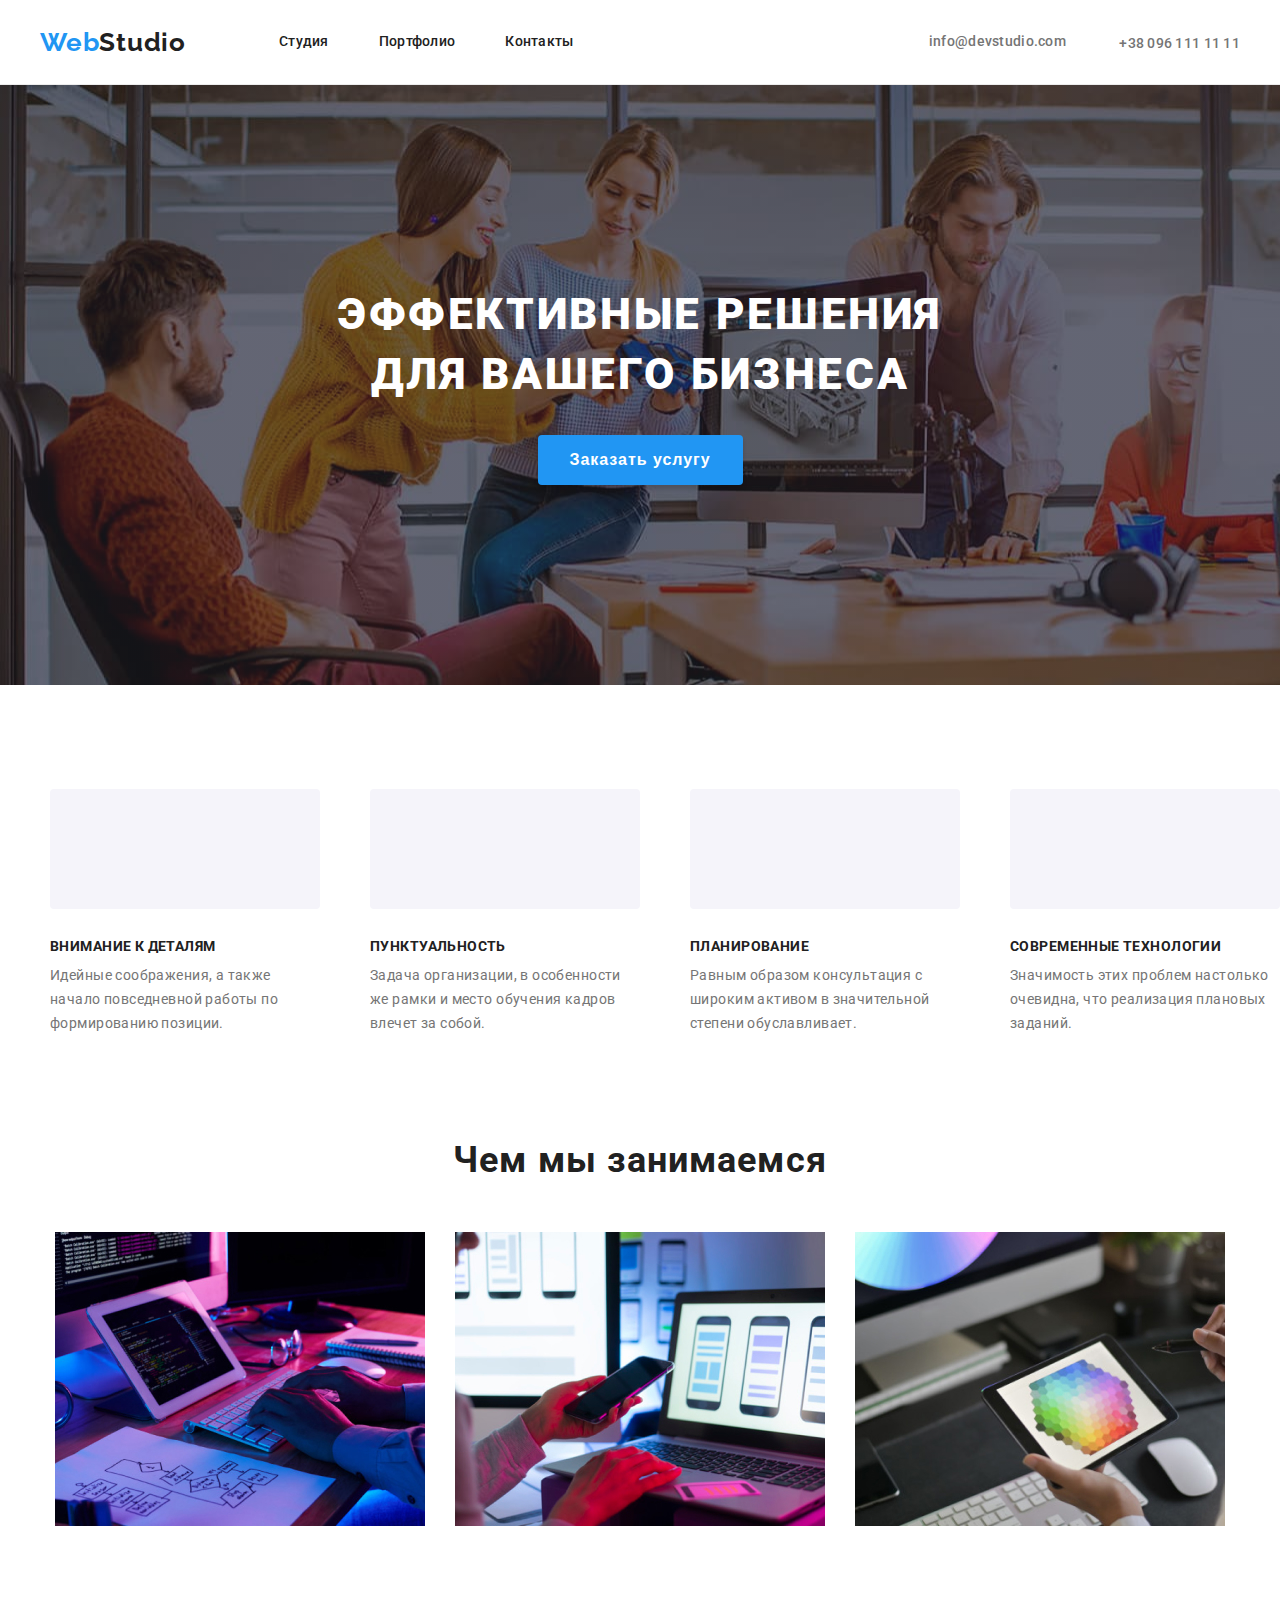
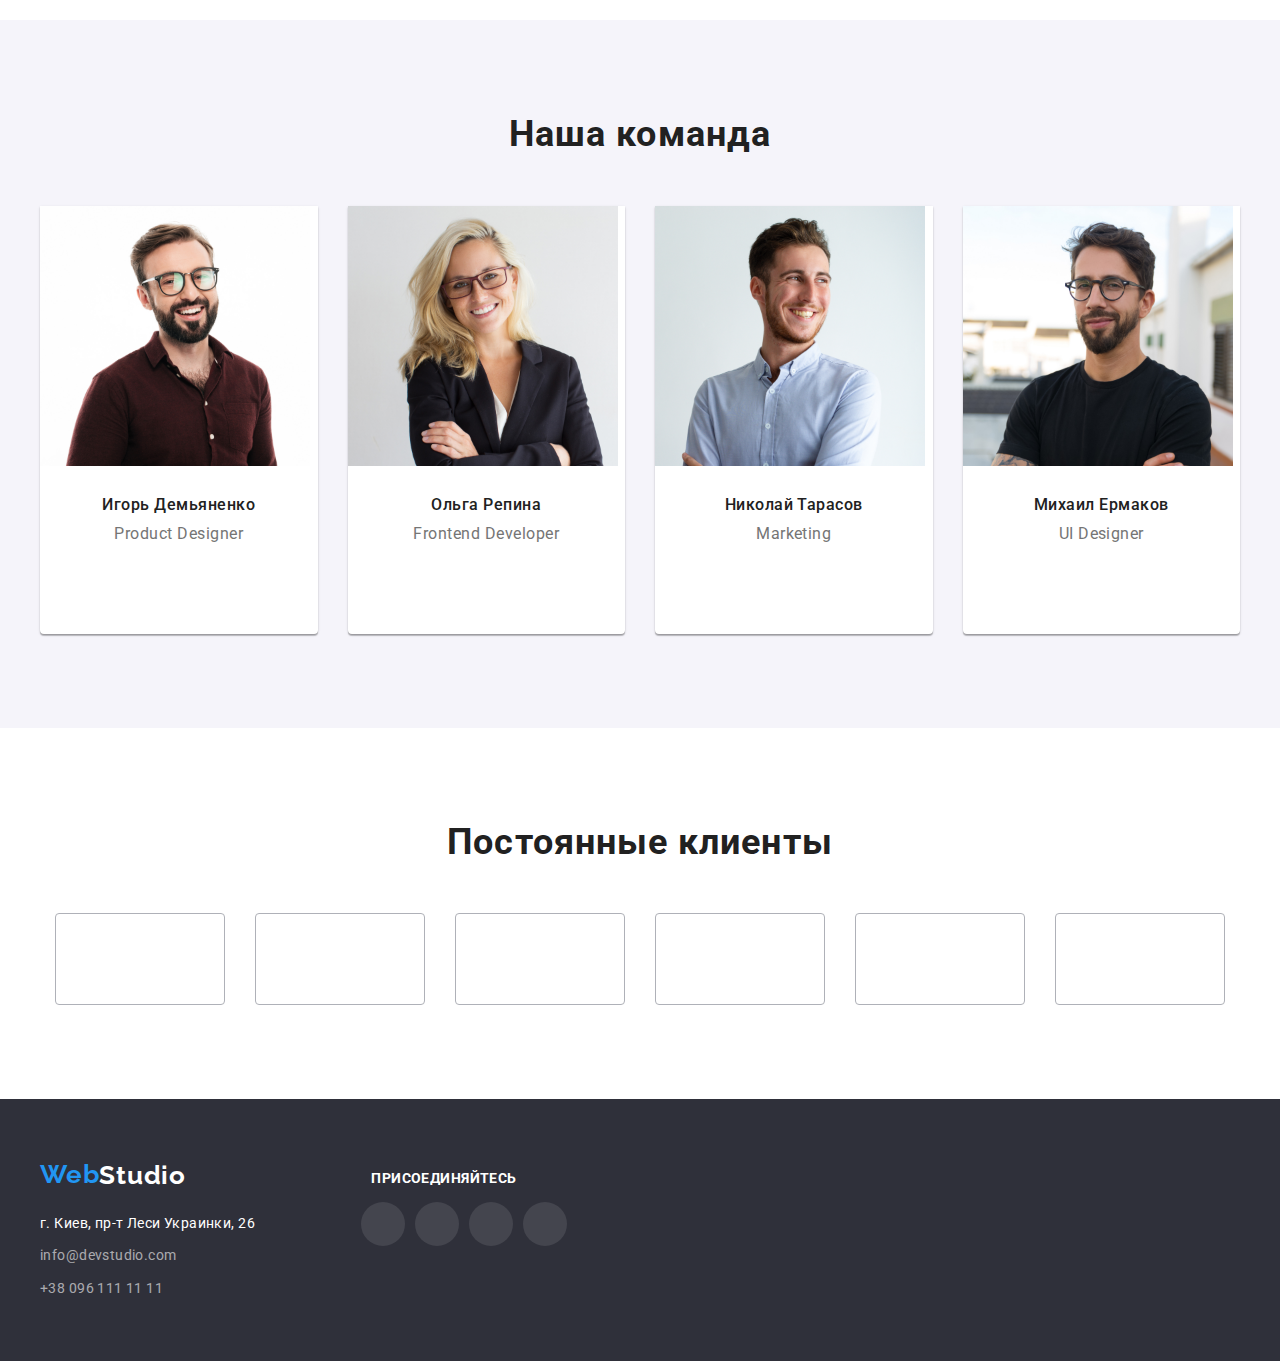
==== commit 8d02188e: "fin" ====
--- a/index.html
+++ b/index.html
@@ -24,23 +24,22 @@
                  <li class="item"><a class="link" href="/">Контакты</a></li>
               </ul>
         </nav>
-         <div class="contact">
-          <div class="each-contact">
-            <svg class="envelope">
-                 <use href="./images/symbol-defs (1).svg#icon-envelope"></use>
-             </svg> 
-             <a class="link-contact mail" href="mailto:info@devstudio.com">info@devstudio.com</a>
-            </div>
-            <div class="each-contact">
-                 <svg class="smartphone">
-                 <use href="images/symbol-defs (1).svg#icon-smartphone"></use>
-             </svg>
-             <a class="link-contact" href="tel:+380961111111">+38 096 111 11 11</a> 
-            </div>
-           
-        </div>
-         
-    </div>    
+             <ul class="contact">
+              <li class="each-contact">
+                   <a class="link-contact mail" href="mailto:info@devstudio.com">
+                    <svg class="envelope">
+                    <use href="./images/sprite-hw4.svg#icon-envelope"></use>
+                    </svg> info@devstudio.com</a>
+                </li>
+                 <li class="each-contact">
+                       <a class="link-contact" href="tel:+380961111111">
+                       <svg class="smartphone">
+                       <use href="./images/sprite-hw4.svg#icon-smartphone"></use>
+                       </svg> +38 096 111 11 11</a> 
+                  </li>
+             </ul>
+       
+       </div>   
         </header>
 
 <main>
@@ -56,22 +55,42 @@
     <section class="section">
 <div class="container">
     <ul class="list-principles">
-        <li class="oldsection icon-antenna"> 
+        <li class="oldsection"> 
+            <a class="icon-link" href="">
+                <svg class="item-icon" width="70" height="70">
+                <use href=./images/sprite-hw4.svg#icon-antenna ></use>
+                </svg>
+            </a>          
             <h3>ВНИМАНИЕ К ДЕТАЛЯМ </h3> 
            <p class="principles">Идейные соображения, а также начало повседневной работы по формированию позиции.</p>
          </li>
 
-        <li class="oldsection icon-clock"> 
+        <li class="oldsection"> 
+            <a class="icon-link" href="">
+                <svg class="item-icon" width="70" height="70">
+                    <use href=./images/sprite-hw4.svg#icon-clock ></use>
+                </svg>
+            </a>
             <h3>ПУНКТУАЛЬНОСТЬ</h3> 
           <p class="principles">Задача организации, в особенности же рамки и место обучения кадров влечет за собой.</p> 
          </li>
 
-        <li class="oldsection icon-diagram">
+        <li class="oldsection">
+            <a class="icon-link" href="">
+                <svg class="item-icon" width="70" height="70">
+                    <use href=./images/sprite-hw4.svg#icon-diagram ></use>
+                </svg>
+            </a>
              <h3>ПЛАНИРОВАНИЕ</h3> 
            <p class="principles">Равным образом консультация с широким активом в значительной степени обуславливает.</p>
          </li>
 
-        <li class="oldsection icon-astronaut">
+        <li class="oldsection">
+            <a class="icon-link" href="">
+                <svg class="item-icon" width="70" height="70">
+                    <use href=./images/sprite-hw4.svg#icon-astronaut ></use>
+                </svg>
+            </a>
              <h3>СОВРЕМЕННЫЕ ТЕХНОЛОГИИ</h3>
            <p class="principles">Значимость этих проблем настолько очевидна, что реализация плановых заданий.</p> 
         </li>
@@ -104,23 +123,27 @@
             <div>
                 <ul class="connecting">
                     <li class="nets">
-                        <a class="link-svg" href=""> <svg class="card-net-item">
-                                <use href="./images/symbol-defs (1).svg#icon-instagram" width="20" height="20"> </use>
-                            </svg></a>
-                    </li>
-                    <li class="nets">
-                        <a class="link-svg" href=""> <svg class="card-net-item">
-                                <use href="./images/symbol-defs (1).svg#icon-twitter" width="20" height="20"> </use>
-                            </svg></a>
-                    </li>
-                    <li class="nets">
-                        <a class="link-svg" href=""> <svg class="card-net-item">
-                                <use href="./images/symbol-defs (1).svg#icon-facebook" width="20" height="20"> </use>
-                            </svg></a>
-                    </li>
-                    <li class="nets">
-                        <a class="link-svg" href=""> <svg class="card-net-item">
-                                <use href="./images/symbol-defs (1).svg#icon-linkedin" width="20" height="20"> </use>
+                        <a class="link-svg" href="">
+                             <svg class="card-net-item" width="20" height="20">
+                                <use href="./images/sprite-hw4.svg#icon-instagram"></use>
+                            </svg></a>
+                    </li>
+                    <li class="nets">
+                        <a class="link-svg" href=""> 
+                            <svg class="card-net-item" width="20" height="20">
+                                <use href="./images/sprite-hw4.svg#icon-twitter"> </use>
+                            </svg></a>
+                    </li>
+                    <li class="nets">
+                        <a class="link-svg" href="">
+                             <svg class="card-net-item" width="20" height="20">
+                                <use href="./images/sprite-hw4.svg#icon-facebook"> </use>
+                            </svg></a>
+                    </li>
+                    <li class="nets">
+                        <a class="link-svg" href="">
+                             <svg class="card-net-item" width="20" height="20">
+                                <use href="./images/sprite-hw4.svg#icon-linkedin"> </use>
                             </svg></a>
                     </li>
                 </ul>
@@ -135,23 +158,27 @@
             <div>
                 <ul class="connecting">
                     <li class="nets">
-                        <a class="link-svg" href=""> <svg class="card-net-item">
-                                <use href="./images/symbol-defs (1).svg#icon-instagram" width="20" height="20"> </use>
-                            </svg></a>
-                    </li>
-                    <li class="nets">
-                        <a class="link-svg" href=""> <svg class="card-net-item">
-                                <use href="./images/symbol-defs (1).svg#icon-twitter" width="20" height="20"> </use>
-                            </svg></a>
-                    </li>
-                    <li class="nets">
-                        <a  class="link-svg" href=""> <svg class="card-net-item">
-                                <use href="./images/symbol-defs (1).svg#icon-facebook" width="20" height="20"> </use>
-                            </svg></a>
-                    </li>
-                    <li class="nets">
-                        <a class="link-svg" href=""> <svg class="card-net-item">
-                                <use href="./images/symbol-defs (1).svg#icon-linkedin" width="20" height="20"> </use>
+                        <a class="link-svg" href=""> 
+                            <svg class="card-net-item" width="20" height="20">
+                                <use href="./images/sprite-hw4.svg#icon-instagram"> </use>
+                            </svg></a>
+                    </li>
+                    <li class="nets">
+                        <a class="link-svg" href="">
+                             <svg class="card-net-item" width="20" height="20">
+                                <use href="./images/sprite-hw4.svg#icon-twitter"> </use>
+                            </svg></a>
+                    </li>
+                    <li class="nets">
+                        <a  class="link-svg" href="">
+                             <svg class="card-net-item" width="20" height="20">
+                                <use href="./images/sprite-hw4.svg#icon-facebook"> </use>
+                            </svg></a>
+                    </li>
+                    <li class="nets">
+                        <a class="link-svg" href=""> 
+                            <svg class="card-net-item" width="20" height="20">
+                                <use href="./images/sprite-hw4.svg#icon-linkedin"> </use>
                             </svg></a>
                     </li>
                 </ul>
@@ -166,23 +193,26 @@
             <div>
                 <ul class="connecting">
                     <li class="nets">
-                        <a class="link-svg" href=""> <svg class="card-net-item">
-                                <use href="./images/symbol-defs (1).svg#icon-instagram" width="20" height="20"> </use>
-                            </svg></a>
-                    </li>
-                    <li class="nets">
-                        <a class="link-svg" href=""> <svg class="card-net-item">
-                                <use href="./images/symbol-defs (1).svg#icon-twitter" width="20" height="20"> </use>
-                            </svg></a>
-                    </li>
-                    <li class="nets">
-                        <a class="link-svg" href=""> <svg class="card-net-item">
-                                <use href="./images/symbol-defs (1).svg#icon-facebook" width="20" height="20"> </use>
-                            </svg></a>
-                    </li>
-                    <li class="nets">
-                        <a class="link-svg" href=""> <svg class="card-net-item">
-                                <use href="./images/symbol-defs (1).svg#icon-linkedin" width="20" height="20"> </use>
+                        <a class="link-svg" href=""> <svg class="card-net-item" width="20" height="20">
+                                <use href="./images/sprite-hw4.svg#icon-instagram"> </use>
+                            </svg></a>
+                    </li>
+                    <li class="nets">
+                        <a class="link-svg" href="">
+                             <svg class="card-net-item" width="20" height="20">
+                                <use href="./images/sprite-hw4.svg#icon-twitter"> </use>
+                            </svg></a>
+                    </li>
+                    <li class="nets">
+                        <a class="link-svg" href=""> 
+                            <svg class="card-net-item" width="20" height="20" >
+                                <use href="./images/sprite-hw4.svg#icon-facebook"> </use>
+                            </svg></a>
+                    </li>
+                    <li class="nets">
+                        <a class="link-svg" href="">
+                             <svg class="card-net-item" width="20" height="20">
+                                <use href="./images/sprite-hw4.svg#icon-linkedin"> </use>
                             </svg></a>
                     </li>
                 </ul>
@@ -197,23 +227,27 @@
             <div>
                 <ul class="connecting">
                     <li class="nets">
-                        <a class="link-svg" href=""> <svg class="card-net-item">
-                                <use href="./images/symbol-defs (1).svg#icon-instagram" width="20" height="20"> </use>
-                            </svg></a>
-                    </li>
-                    <li class="nets">
-                        <a class="link-svg" href=""> <svg class="card-net-item">
-                                <use href="./images/symbol-defs (1).svg#icon-twitter" width="20" height="20"> </use>
-                            </svg></a>
-                    </li>
-                    <li class="nets">
-                        <a class="link-svg" href=""> <svg class="card-net-item">
-                                <use href="./images/symbol-defs (1).svg#icon-facebook" width="20" height="20"> </use>
-                            </svg></a>
-                    </li>
-                    <li class="nets">
-                        <a class="link-svg" href=""> <svg class="card-net-item">
-                                <use href="./images/symbol-defs (1).svg#icon-linkedin" width="20" height="20"> </use>
+                        <a class="link-svg" href=""> 
+                            <svg class="card-net-item" width="20" height="20">
+                                <use href="./images/sprite-hw4.svg#icon-instagram"> </use>
+                            </svg></a>
+                    </li>
+                    <li class="nets">
+                        <a class="link-svg" href="">
+                             <svg class="card-net-item" width="20" height="20">
+                                <use href="./images/sprite-hw4.svg#icon-twitter"> </use>
+                            </svg></a>
+                    </li>
+                    <li class="nets">
+                        <a class="link-svg" href=""> 
+                            <svg class="card-net-item" width="20" height="20">
+                                <use href="./images/sprite-hw4.svg#icon-facebook"> </use>
+                            </svg></a>
+                    </li>
+                    <li class="nets">
+                        <a class="link-svg" href=""> 
+                            <svg class="card-net-item" width="20" height="20">
+                                <use href="./images/sprite-hw4.svg#icon-linkedin"> </use>
                             </svg></a>
                     </li>
                 </ul>
@@ -223,6 +257,7 @@
      </ul>
     </div>
 </section>
+
 <!--Постоянные клиенты-->
 <section class="section">
     <div class="container">
@@ -230,48 +265,51 @@
         <ul class="clients-list">
 <li class="each-client">
     <button class="clients" >
- <svg class="clients-logo">
-        <use href="./images/symbol-defs (1).svg#icon-Logo" width="106" height="60"> </use>
+ <svg class="clients-logo" width="106" height="60">
+        <use href="./images/sprite-hw4.svg#icon-Logo" > </use>
     </svg>
     </button>
    
 </li>
 <li class="each-client">
-    <button class="clients"><svg class="clients-logo">
-            <use href="./images/symbol-defs (1).svg#icon-Logo1" width="106" height="60"></use>
+    <button class="clients">
+        <svg class="clients-logo" width="106" height="60">
+            <use href="./images/sprite-hw4.svg#icon-Logo1"></use>
         </svg>
     </button>
 </li>
 <li class="each-client">
     <button class="clients">
-        <svg class="clients-logo">
-            <use href="./images/symbol-defs (1).svg#icon-Logo2" width="106" height="60"> </use>
+        <svg class="clients-logo" width="106" height="60">
+            <use href="./images/sprite-hw4.svg#icon-Logo2"> </use>
         </svg>
     </button>
 </li>
 <li class="each-client">
     <button class="clients">
-    <svg class="clients-logo">
-        <use href="./images/symbol-defs (1).svg#icon-Logo3" width="106" height="60"> </use>
+    <svg class="clients-logo" width="106" height="60">
+        <use href="./images/sprite-hw4.svg#icon-Logo3"> </use>
     </svg>
 </button>
 </li>
 <li class="each-client">
     <button class="clients">
-        <svg class="clients-logo">
-            <use href="./images/symbol-defs (1).svg#icon-Logo4" width="106" height="60"> </use>
+        <svg class="clients-logo" width="106" height="60">
+            <use href="./images/sprite-hw4.svg#icon-Logo4"> </use>
         </svg>
     </button>
 </li>
 <li class="each-client">
-    <button class="clients"><svg class="clients-logo">
-        <use href="./images/symbol-defs (1).svg#icon-Logo5" width="106" height="60"> </use>
+    <button class="clients">
+        <svg class="clients-logo" width="106" height="60">
+        <use href="./images/sprite-hw4.svg#icon-Logo5"> </use>
     </svg></button>
    </li>
         </ul>
     </div>
 </section>
 </main>
+
 <!--Футер-->
     <footer class="link-footer">
         <div class="container common">
@@ -288,22 +326,22 @@
                 <ul class="join">
                     <li class="footer-nets">
                         <a class="footer-link-svg" href=""> <svg class="footer-svg-item">
-                                <use href="./images/symbol-defs (1).svg#icon-instagram" width="20" height="20"> </use>
+                                <use href="./images/sprite-hw4.svg#icon-instagram" width="20" height="20"> </use>
                             </svg></a>
                     </li>
                     <li class="footer-nets">
                         <a class="footer-link-svg" href=""> <svg class="footer-svg-item">
-                                <use href="./images/symbol-defs (1).svg#icon-twitter" width="20" height="20"> </use>
+                                <use href="./images/sprite-hw4.svg#icon-twitter" width="20" height="20"> </use>
                             </svg></a>
                     </li>
                     <li class="footer-nets">
                         <a class="footer-link-svg" href=""> <svg class="footer-svg-item">
-                                <use href="./images/symbol-defs (1).svg#icon-facebook" width="20" height="20"> </use>
+                                <use href="./images/sprite-hw4.svg#icon-facebook" width="20" height="20"> </use>
                             </svg></a>
                     </li>
                     <li class="footer-nets">
                         <a class="footer-link-svg" href=""> <svg class="footer-svg-item">
-                                <use href="./images/symbol-defs (1).svg#icon-linkedin" width="20" height="20"> </use>
+                                <use href="./images/sprite-hw4.svg#icon-linkedin" width="20" height="20"> </use>
                             </svg></a>
                     </li>
                 </ul>
--- a/css/styles.css
+++ b/css/styles.css
@@ -110,14 +110,17 @@
   margin-left: auto;
 }
 
+.each-contact {
+  display: flex;
+  justify-content: center;
+  align-items: center;
+  color: var(--main-background-color);
+}
+
 .contact .each-contact + .each-contact {
   margin-left: 30px;
 }
 
-.envelope,
-.smartphone {
-  fill: var(--second-color-text);
-}
 .link-contact {
   font-weight: 500;
   font-size: 14px;
@@ -129,10 +132,7 @@
   padding-top: 32px;
   padding-bottom: 32px;
 }
-.envelope:focus,
-.envelope:hover,
-.smartphone:focus,
-.smartphone:hover,
+
 .link:hover,
 .link:focus,
 .link-contact:focus,
@@ -142,17 +142,20 @@
 .footer-contact:focus,
 .footer-contact:hover {
   color: #2196f3;
-  fill: #2196f3;
 }
 
 .envelope {
   width: 16px;
   height: 12px;
+  fill: currentColor;
+  margin-right: 10px;
 }
 
 .smartphone {
   width: 10px;
   height: 16px;
+  fill: currentColor;
+  margin-right: 10px;
 }
 
 .all-order {
@@ -215,6 +218,7 @@
 
 .list-principles {
   display: flex;
+
   flex-wrap: nowrap;
 }
 
@@ -229,32 +233,19 @@
   margin-left: var(--card-set-gap);
 }
 
-.oldsection::before {
-  display: block;
-  content: "";
-  height: 70px;
+.icon-link {
   background-color: #f5f4fa;
+  width: 270px;
+  height: 120px;
+  border-radius: 4px;
+  display: flex;
+  justify-content: center;
+  align-items: center;
   margin-bottom: 30px;
-  border-radius: 4px;
-
-  background-repeat: no-repeat;
-  background-position: center;
-}
-
-.icon-antenna::before {
-  background-image: url(../images/antenna1.jpg);
-}
-
-.icon-clock::before {
-  background-image: url(../images/clock1.jpg);
-}
-
-.icon-diagram::before {
-  background-image: url(../images/diagram1.jpg);
-}
-
-.icon-astronaut::before {
-  background-image: url(../images/astronaut1.jpg);
+}
+
+.item-icon {
+  display: flex;
 }
 
 .principles {
@@ -375,9 +366,13 @@
   align-content: center;
 }
 
-.nets:hover {
-  background-color: #2196f3;
-  border-radius: 50%;
+.nets {
+  background-color: var(--main-background-color);
+  color: var(--main-color-text-darkbackground);
+}
+
+.nets + .nets {
+  margin-left: 10px;
 }
 
 .link-svg {
@@ -387,17 +382,19 @@
   justify-content: center;
   align-content: center;
   align-items: center;
+  color: #afb1b8;
 }
 
 .card-net-item {
-  fill: var(--second-color-text);
-  width: 20px;
-  height: 20px;
-  display: flex;
-}
-
-.card-net-item:hover {
-  fill: var(--main-color-text-darkbackground);
+  display: flex;
+  fill: currentColor;
+}
+
+.link-svg:hover,
+.link-svg:focus {
+  background-color: #2196f3;
+  color: var(--main-color-text-darkbackground);
+  border-radius: 50%;
 }
 
 .clients-list {
@@ -412,7 +409,6 @@
 }
 .clients {
   cursor: pointer;
-  display: inline-block;
   margin: 0;
   padding: 0;
   border: 1px solid #afb1b8;
@@ -420,21 +416,22 @@
   height: 92px;
   background-color: var(--main-background-color);
   border-radius: 4px;
+  color: #afb1b8;
+
+  display: flex;
+  justify-content: center;
+  align-items: center;
 }
 
 .clients:hover,
 .clients:focus {
   border: 1px solid #2196f3;
+  color: #2196f3;
 }
 
 .clients-logo {
-  width: 106px;
-  height: 60px;
-  fill: #afb1b8;
-}
-
-.clients-logo:hover {
-  fill: #2196f3;
+  fill: currentColor;
+  display: flex;
 }
 
 .common {
@@ -498,6 +495,7 @@
   min-width: 231px;
   margin-top: 9px;
 }
+
 .footer-nets-links {
   display: flex;
   flex-direction: column;
@@ -543,6 +541,7 @@
   display: flex;
 }
 
+.footer-link-svg:focus,
 .footer-link-svg:hover {
   background-color: #2196f3;
   border-radius: 50%;
@@ -553,10 +552,6 @@
   text-align: center;
 
   margin-left: 10px;
-}
-
-.nets:hover {
-  background-color: #2196f3;
 }
 
 .button {
